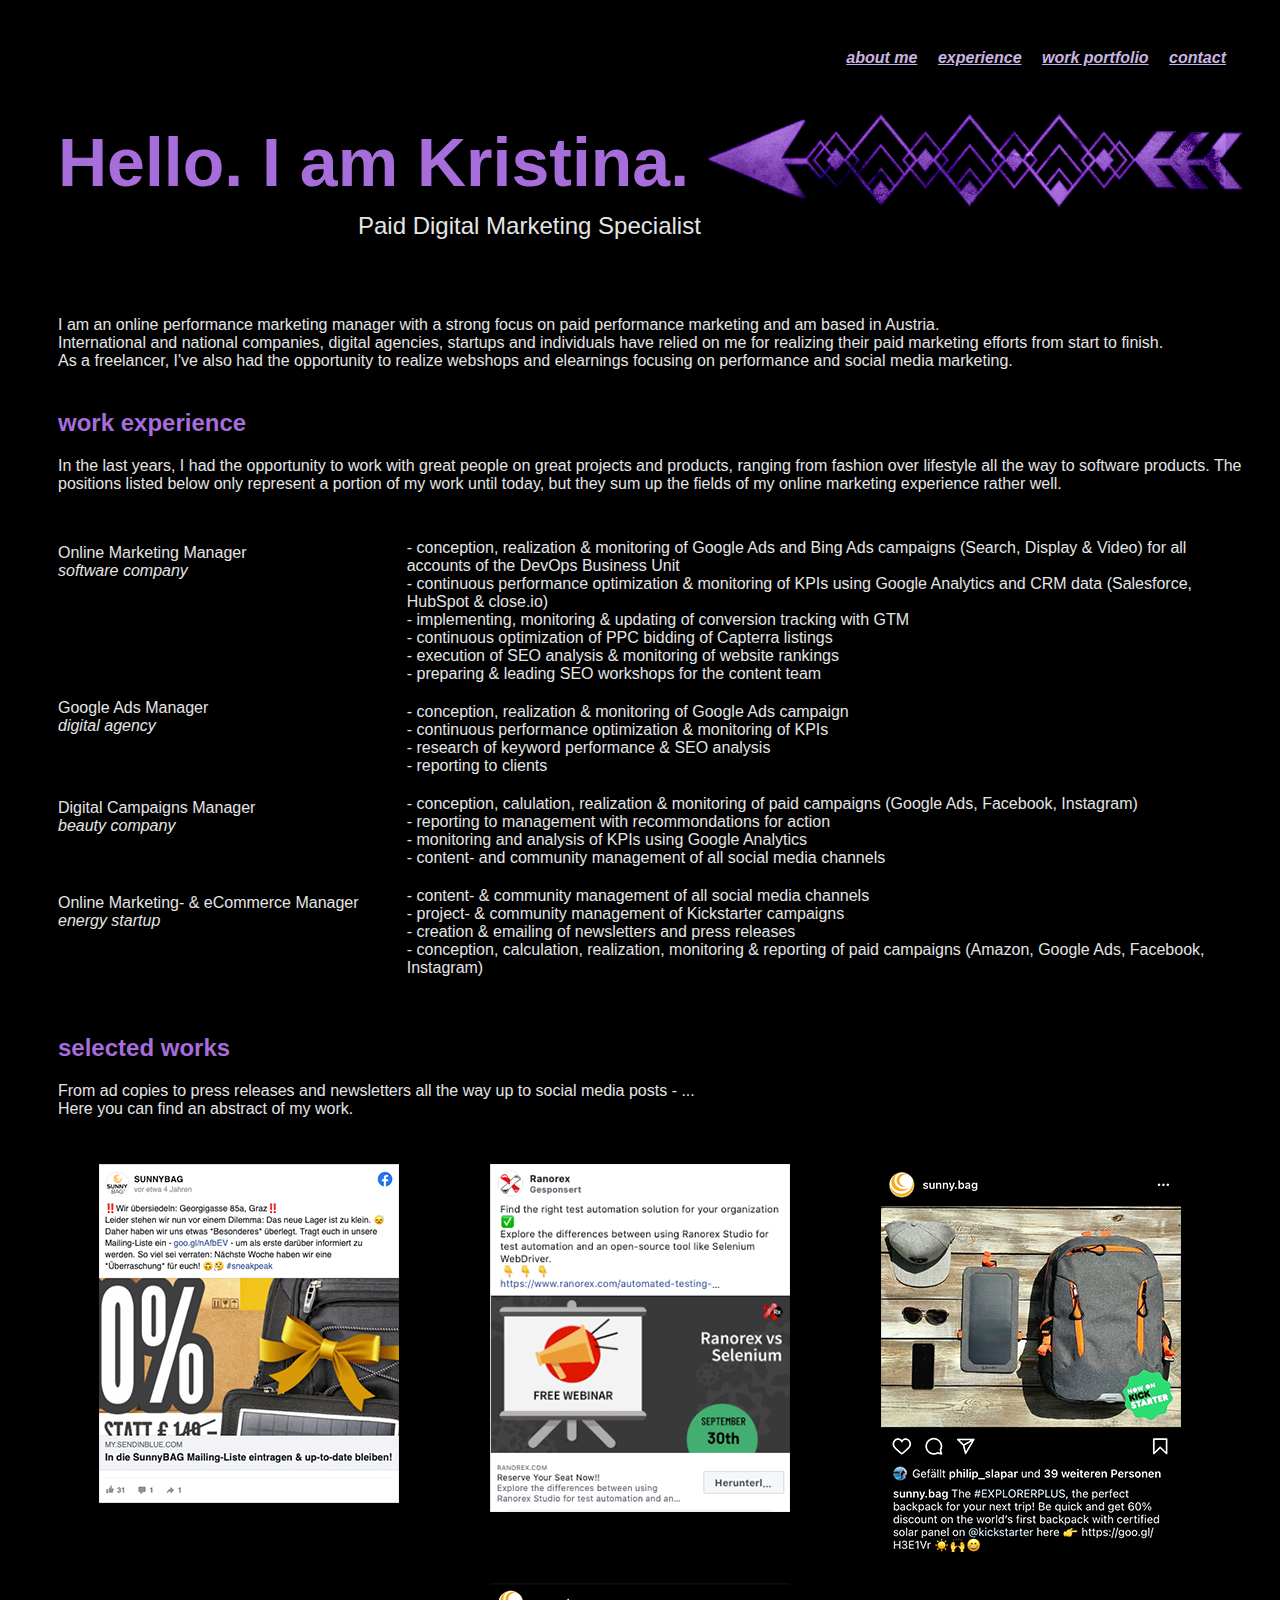
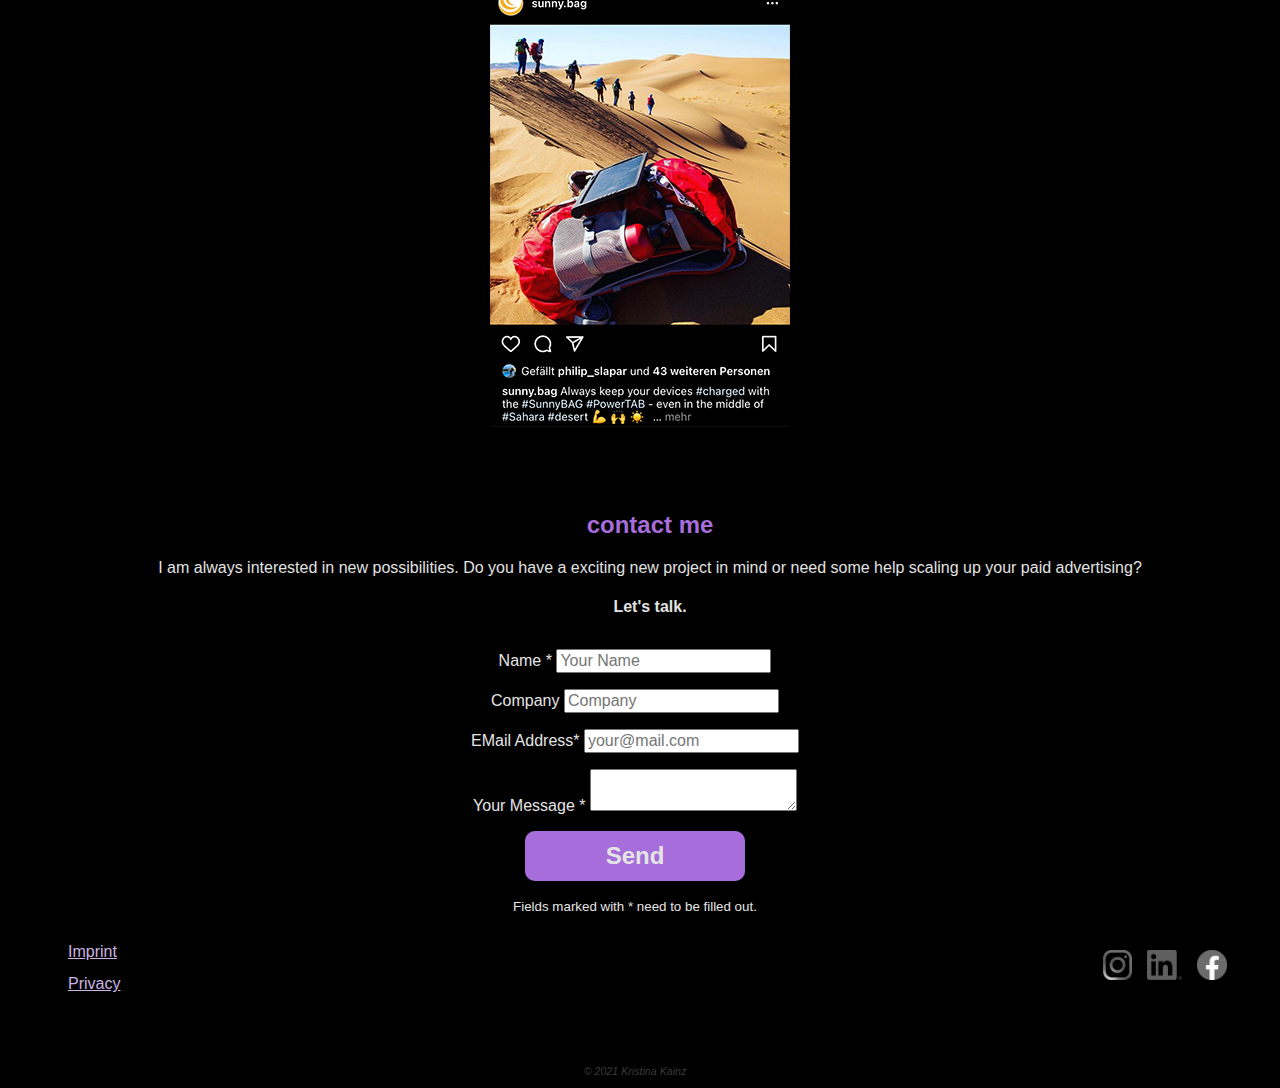
==== index.html @ d104c3f1 "finished button" ====
<!doctype html>
<html lang="en-EN">
	<head>
		<!-- Google Tag Manager -->
		<script>(function(w,d,s,l,i){w[l]=w[l]||[];w[l].push({'gtm.start':
		new Date().getTime(),event:'gtm.js'});var f=d.getElementsByTagName(s)[0],
		j=d.createElement(s),dl=l!='dataLayer'?'&l='+l:'';j.async=true;j.src=
		'https://www.googletagmanager.com/gtm.js?id='+i+dl;f.parentNode.insertBefore(j,f);
		})(window,document,'script','dataLayer','GTM-TPJRBNL');</script>
		<!-- End Google Tag Manager -->
		
		<title>Kristina Kainz | Paid Digital Marketing Specialist</title>
		<link href="#" rel="icon" type="image/x-icon" />
		<link href="main.css" rel="stylesheet" type="text/css"/>
		<meta name="description" content="I am an online performance marketing manager with a strong focus on paid performance marketing and am based in Austria. International and national companies, digital agencies, startups and individuals have relied on me for realizing their paid marketing efforts from start to finish. As a freelancer, I've also had the opportunity to realize webshops and elearnings focussing on performance and social media marketing.">
		<meta name="google" content="nositelinkssearchbox" />	
		<meta name="robots" content="..., ..." />
		<meta name="http-equiv" content="X-Robots-Tag : noindex, follow" />
		
		<!-- Global site tag (gtag.js) - Google Analytics -->
		<script async src="https://www.googletagmanager.com/gtag/js?id=G-42JFJPJDGR"></script>
		<script>
		  window.dataLayer = window.dataLayer || [];
		  function gtag(){dataLayer.push(arguments);}
		  gtag('js', new Date());

		  gtag('config', 'G-42JFJPJDGR');
		</script>
		<!-- End gtag.js -->
		<!-- Cookie banner - vorlage von websitepolicies.com/create/cookie-consent-banner -->
		<link rel="stylesheet" type="text/css" href="https://cdn.wpcc.io/lib/1.0.2/cookieconsent.min.css"/><script src="https://cdn.wpcc.io/lib/1.0.2/cookieconsent.min.js" defer></script><script>window.addEventListener("load", function(){window.wpcc.init({"border":"thin","corners":"small","colors":{"popup":{"background":"#a66ddb","text":"#ffffff","border":"#a66ddb"},"button":{"background":"#000000","text":"#ffffff"}},"position":"bottom","transparency":"5","content":{"href":"https://kkainz.github.io/Datenschutz.html","link":"Learn more."}})});</script>
		<!-- end cookie banner -->
	</head>
	<body>
		<!-- Google Tag Manager (noscript) -->
		<noscript><iframe src="https://www.googletagmanager.com/ns.html?id=GTM-TPJRBNL"
		height="0" width="0" style="display:none;visibility:hidden"></iframe></noscript>
		<!-- End Google Tag Manager (noscript) -->
		<header>
			<div class="nav-main">
			  <nav>
					<ul>
						<li><a href="https://kkainz.github.io/#">about me</a></li>  
						<li><a href="#about-me">experience</a></li> 
						<li><a href="#work-experience">work portfolio</a></li> 
						<li><a href="#contact-me">contact</a></li>
					</ul>
				</nav>
			</div>
		</header>
        <main>
			<div class="welcome">
					<h1>Hello. I am Kristina. </h1>	
					<p id="subheading">Paid Digital Marketing Specialist</p>
			</div>
			<div class="intro">
				<div id="about-me">
				I am an online performance marketing manager with a strong focus on paid performance marketing and am based in Austria.<br>
				International and national companies, digital agencies, startups and individuals have relied on me for realizing their paid marketing efforts from start to finish.<br>
				As a freelancer, I've also had the opportunity to realize webshops and elearnings focusing on performance and social media marketing.<br>
				</div>
			</div>
			<div class="workexp">
				<div id ="work-experience">
					<h2>work experience</h2>
					In the last years, I had the opportunity to work with great people on great projects and products, ranging from fashion over lifestyle all the way to software products. The positions listed below only represent a portion of my work until today, but they sum up the fields of my online marketing experience rather well.
				</div>
			</div>
			<div class="table-cv">
				<div class="table-li">
					<div id="RNR-li">
						Online Marketing Manager<br><i>software company</i>
					</div>
					<div id="SP-li">
						Google Ads Manager<br><i>digital agency</i>
					</div>
					<div id="HD-li">
						Digital Campaigns Manager<br><i>beauty company</i>
					</div>
					<div id="SB-li">
						Online Marketing- &amp; eCommerce Manager<br><i>energy startup</i>
					</div>
				</div>
				<div class="table-re">
					<div class="td-re">
						- conception, realization &amp; monitoring of Google Ads and Bing Ads campaigns (Search, Display &amp; Video) for all accounts of the DevOps Business Unit<br>
						- continuous performance optimization &amp; monitoring of KPIs using Google Analytics and CRM data (Salesforce, HubSpot &amp; close.io)<br>
						- implementing, monitoring &amp; updating of conversion tracking with GTM<br>
						- continuous optimization of PPC bidding of Capterra listings<br>
						- execution of SEO analysis &amp; monitoring of website rankings<br>
						- preparing &amp; leading SEO workshops for the content team
					</div>
					<div class="td-re">
						- conception, realization &amp; monitoring of Google Ads campaign<br>
						- continuous performance optimization &amp; monitoring of KPIs<br>
						- research of keyword performance &amp; SEO analysis<br>
						- reporting to clients
					</div>
					<div class="td-re">
						- conception, calulation, realization &amp; monitoring of paid campaigns (Google Ads, Facebook, Instagram)<br>
						- reporting to management with recommondations for action<br>
						- monitoring and analysis of KPIs using Google Analytics<br>
						- content- and community management of all social media channels
					</div>
					<div class="td-re">
						- content- &amp; community management of all social media channels<br>
						- project- &amp; community management of Kickstarter campaigns<br>
						- creation &amp; emailing of newsletters and press releases<br>
						- conception, calculation, realization, monitoring &amp; reporting of paid campaigns (Amazon, Google Ads, Facebook, Instagram)
					</div>
				</div>
			</div>
			<!-- ich will vielleicht etwas in der Art verwenden, bin mir aber noch nicht sicher
				<label for="disk_c">Disk usage C:</label>
				<meter id="disk_c" value="5" min="0" max="10">5 out of 10</meter><br>
			-->
			<div class="selectwork">
				<h2>selected works</h2>
				<p>From ad copies to press releases and newsletters all the way up to social media posts - ...<br>
					Here you can find an abstract of my work.
				</p>
			</div>
			<div class="bilder">
				<div class="picture"><img src="SB_FB.png" alt="Facebook Posting for SunnyBAG"/></div>
				<div class="picture"><img src="RNR_FB.png" alt="Facebook Posting for Ranorex"/></div>
				<div class="picture"><img src="SB_IG.png" alt="Instagram post for SunnyBAG"/></div>
				<div class="picture"><img src="SB_IG2.png" alt="Instagram post for SunnyBAG"/></div>
			</div>
			<div class="kontaktteil">
				<div id="contact-me">
					<h2>contact me</h2>
					<p>I am always interested in new possibilities. Do you have a exciting new project in mind or need some help scaling up your paid advertising?</p>
				</div>
				<h4>Let's talk.</h4>
			</div>
			<div class="contactform">
				<form class="form" action="https://formspree.io/f/mdopjwjq" method="POST">
  					<div class="form-group">
    				<label>Name *</label> <input type="text" class="form-control" name="name" placeholder="Your Name" required="required">
  					</div>
				  <div class="form-group">
					<label>Company</label> <input type="text" class="form-control" name="company" placeholder="Company">
				  </div>
				  <div class="form-group">
					<label>EMail Address*</label> <input type="email" class="form-control" name="email_name" placeholder="your@mail.com" required="required">
				  </div>
				  <div class="form-group">
					<label>Your Message *</label> 
					<textarea class="form-control" name="mitteilung" placeholder="Mitteilung" required="required">
				</textarea>
				  </div>
 				<div class="form-group">
					<button type="submit" class="button1" name="send_form" value="Send">Send</button>
  				</div>
				<div id="info-form">
					<small>Fields marked with * need to be filled out.</small>
				</div>
				</form>
			</div>
<!--
			<div class="contactform">
				<form action="https://formspree.io/f/mdopjwjq" method="POST">
					<label>Your email:<input type="text" name="_replyto"></label>
					<label>Your message:<textarea name="message"></textarea></label>
					<button type="submit">Send</button>
					  <script src="https://formspree.io/js/formbutton-v1.min.js" defer></script>
  						<script>
						window.formbutton=window.formbutton||function(){(formbutton.q=formbutton.q||[]).push(arguments)};
						formbutton("create", {action: "https://formspree.io/f/mdopjwjq"})
					  	</script>
				</form>
			</div> -->
		</main>
		<footer>
			<div class="nav-footer">
				<nav>
					<ul>
						<li><a href="imprint.html">Imprint</a></li>
						<li><a href="Datenschutz.html">Privacy</a></li>
					</ul>
				</nav>
			</div>
			<div class="socialmedia-handles">
				<a href="https://www.facebook.com/kristina.kainz1" target="_blank"><img class="sm-icons" src="f_logo_RGB-Blue_1024.png" alt="Facebook"/></a>
				<a href="https://www.linkedin.com/in/kristina-k-226891139/" target="_blank"><img class="sm-icons" src="LI-In-Bug.png" alt="LinkedIn"/></a>
				<a href="https://www.instagram.com/__krissi_k__/" target="_blank"><img class="sm-icons" src="ig-icon.png" alt="Instagram"/></a>
			</div>
			<div class="copyright">
				&#169; 2021 Kristina Kainz
			</div>
		</footer>
	</body>
</html>
---- main.css ----
@charset "UTF-8";
/* CSS Document */

html {
    background: #000;
    font-family: raleway, montserrat, Helvetica, Arial, "sans-serif";
    padding-right: 30px;
    padding-left: 20px;
    padding-top: 10px;
    padding-bottom: 5px;
    min-width: 320px;
    min-height: 568px;
	color: #e5e5e5;
	font-size: 1rem;
}

body{
	display: flex;
	flex-flow: column wrap;
}

header{
    height: 80px;
    background: #000000;
	justify-content: flex-end;
}

a{
	color: #CBB4E1;
}

a:hover{
	color: #a66ddb;
	font-weight: bolder;
}

h2{
	color: #a66ddb;
}

h3{
	color: #e5e5e5;	
}

h1{
    color: #a66ddb;
    font-size: 68px;
    font-weight: bold;
    margin-left: 30px;
	margin-top: 10px;
	padding-top: 15px;
}

ul{
	list-style-type: none;
}

.nav-main{
    background: #000;
    height: 60px;
    padding-top: 15px;
    font-stretch: semi-expanded;
    font-style: oblique;
    text-align: right;
	font-weight: 600;
}

.nav-main li{
	display: inline;
}

.nav-main a{
    margin-right: 1rem;
}

.welcome{
    background-color: #000;
    width: auto;
	min-height: 120px;
    background-image: url(decorative-arrow-purple.png);
    background-repeat: no-repeat;
    background-position: right top;
    background-size: 44% auto;
	flex-basis: 100%;
}

#subheading{
	min-height: 80px;
	text-indent: 300px;
	font-size: 18pt;
	font-style: normal;
	padding-left: 30px;
	margin-top: -35px;
}

.intro{
	min-height: auto;
	width: inherit;
	padding-left: 30px;
	color: #E5E5E5;
	background: #000;
	padding-bottom: 20px;
	flex-basis: 100%;
}

.workexp{
    min-height: 100px;
    width: auto;
    padding-left: 30px;
    background: #000;
    color: #e5e5e5;
	flex-basis: 100%;
}

.table-cv{
	height: 420px;
	width: inherit;
	padding-top: 10px;
	padding-left: 20px;
	padding-right: 20px;
	padding-bottom: 55px;
	background: #000;
	color: #e5e5e5;
	display: flex;
	flex-flow: column wrap;
}

.table-li{
	color: #E5E5E5;
	width: 400px;
	float: left;
	width: 28%;
	padding: 10px;
	flex-basis: 30%;
	order: 1;
}

.table-re{
	color: #e5e5e5;
	width: 400px;
	float: left;
	width: 69%;
	padding: 10px;
	flex-basis: 65%;
	order: 2;
}

#RNR-li{
	height: 130px;
	padding-top: 15px;
	padding-bottom: 10px;
}

#SP-li{
	height: 80px;
	padding-top: 15px;
	padding-bottom: 10px;
	
}

#HD-li{
	height: 75px;
	padding-top: 10px;
	padding-bottom: 10px;
}

#SB-li{
	height: 75px;
	padding-top: 10px;
	padding-bottom: 10px;
}

.td-re{
	padding-bottom: 10px;
	padding-top: 10px;
}

.selectwork{
	min-height: auto;
	width: inherit;
	padding-top: 20px;
	padding-left: 30px;
	padding-bottom: 10px;
	background: #000;
	color: #e5e5e5;
	flex-basis: 100%;
}

.bilder{
	width: auto;
	padding-top: 10px;
	padding-left: 30px;
	background: #000;
	padding-right: 10px;
	padding-bottom: 40px;
	display: flex;
	flex-flow: wrap;
	justify-content: space-around;
}

.picture{
	float: left;
	padding-right: 10px;
	padding-bottom: 10px;
	padding-top: 10px;
}

.kontaktteil{
	min-height: 150px;
	width: inherit;
	padding-top: 10px;
	padding-left: 30px;
	text-align: center;
	background: #000;
	color: #e2e2e2;
	flex-basis: 100%;
}

.contactform{
	display: flex;
	flex-flow: row;
	justify-content: center;
	text-align: center;
}

.form-group{
	padding: 0.5rem;
}

#info-form{
	font-size: 1rem;
	margin-top: 0.5rem;
}

.form input[type="text"],
.form input[type="email"],
.form textarea{
    font-family: inherit;
    font-size: 1rem;
}

.button1{
    width: 220px;
    height: 50px;
    border: none;
    outline: none;
    color: #e5e5e5;
    background: #a66ddb;
    cursor: pointer;
    position: relative;
    z-index: 0;
    border-radius: 10px;
	font-size: 1.5rem;
	font-family: inherit;
	font-weight: 600;
}

.button1:before {
    content: '';
    background: radial-gradient(#e868da, #d66df2, #a66ddb, #8e6df2, #686ce8);
    position: absolute;
    top: -2px;
    left:-2px;
    background-size: 400%;
    z-index: -1;
    filter: blur(5px);
    width: calc(100% + 4px);
    height: calc(100% + 4px);
    animation: glowing 20s linear infinite;
    opacity: 0;
    transition: opacity .3s ease-in-out;
    border-radius: 10px;
}

.button1:active {
    color: #e5e5e5;
}

.button1:active:after {
    background: #a66ddb;
	color: #e5e5e5;
}

.button1:hover:before {
    opacity: 1;
}

.button1:after {
    z-index: -1;
    content: '';
    position: absolute;
    width: 100%;
    height: 100%;
    background: #a66ddb;
	opacity: 0.5;
    left: 0;
    top: 0;
    border-radius: 10px;
}

@keyframes glowing {
    0% { background-position: 0 0; }
    50% { background-position: 400% 0; }
    100% { background-position: 0 0; }
}

footer{
	background-color: #000;
	height: auto;
	font-size: 12pt;
	display: flex;
	flex-flow: wrap;
}

.nav-footer{
	min-height: 100px;
	margin-top: 5px;
	line-height: 2rem;
	align-self: flex-start;
	flex-basis: 50%;
	order: 1;
}

.socialmedia-handles{
	min-height: 150px;
	width: auto;
	text-align: right;
	align-self: flex-end;
	order: 2;
	flex-basis: 50%;
}

.sm-icons{
    height: 30px;
    width: auto;
    padding-right: 15px;
    padding-top: 35px;
    filter: grayscale(100%);
    float: right;
}

.sm-icons:hover{
    filter: grayscale(0%);
}

.copyright{
	max-height: 10px;
    font-size: 8pt;
	font-style: italic;
    color: #3B3B3B;
    text-align: center;
	order: 3;
	flex-basis: 100%;
}

.imprint{
	background: #000;
	min-height: 200px;
	width: inherit;
	padding-left: 30px;
	padding-bottom: 40px;
	color: #E2E2E2;
}

div.impressum-titel > H3{
	font-size: 18pt;
}

.content-table{
	margin-top: 75px;
}

div.content-table > ul{
	list-style-type: square;
}

div.content-table li{
	margin-bottom: 0.5rem;
}

.privacy-content{
    display: flex;
    flex-flow: wrap;
    justify-content: space-evenly;
    padding-top: 15px;
    padding-right: 20px;
    padding-bottom: 15px;
    padding-left: 15px;
}

div#data-retention > ul{
	list-style-type: square;
}

div#cookies > ul{
	list-style-type: circle;
}

div#gdpr-rights > ul{
	list-style-type: square;
}

div#ga-policy > ul{
	list-style-type: circle;
}

#sourceeee{
    font-size: 10pt;
    color: gray;
    text-align: right;
}
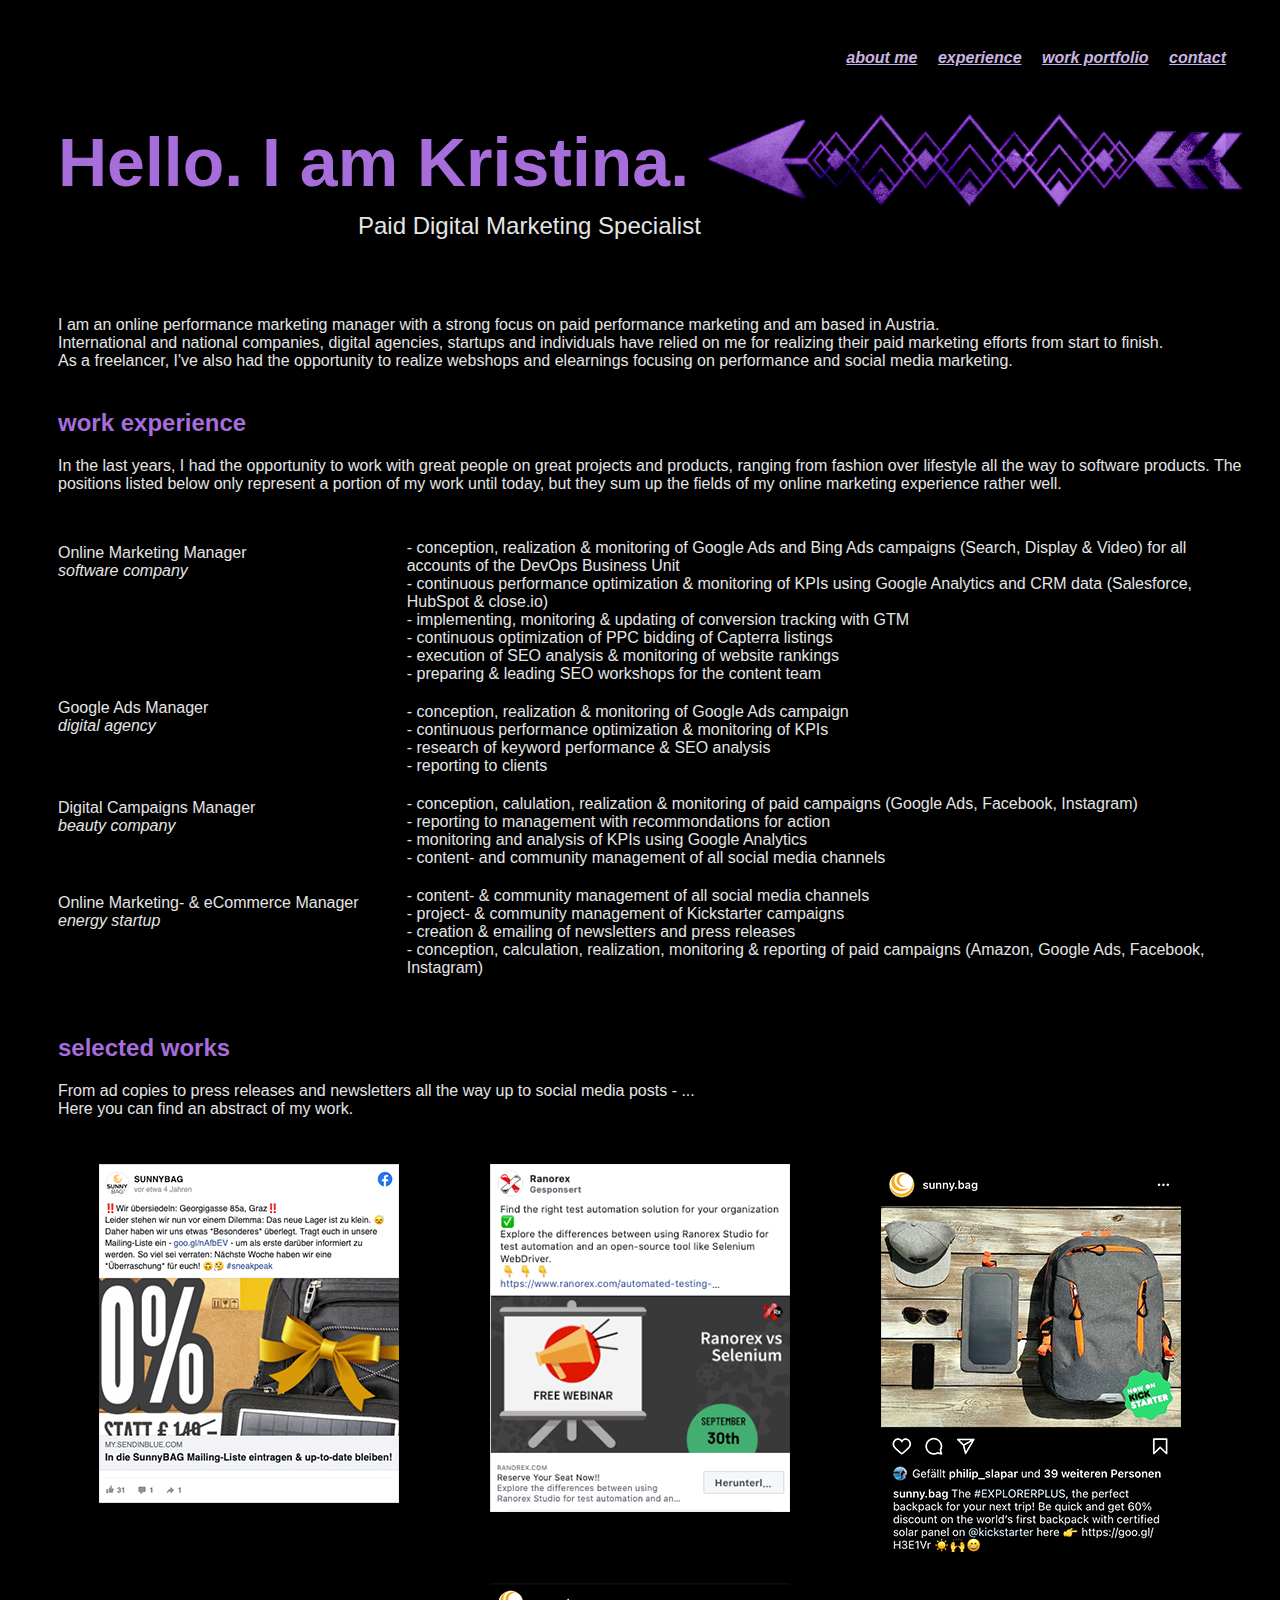
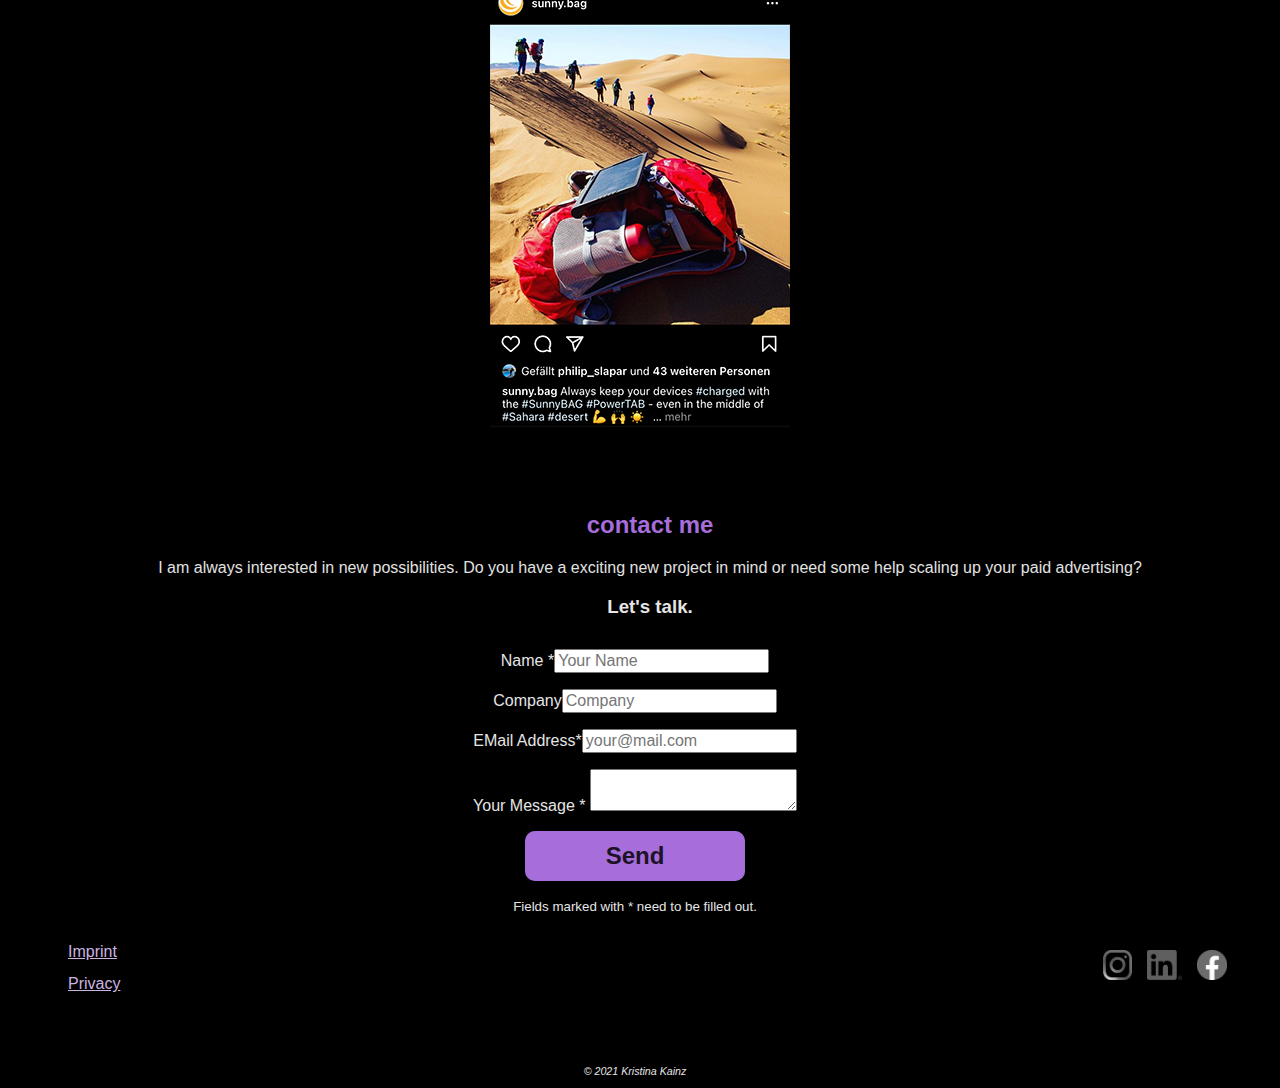
==== commit 60fff53b: "fixed lighthouse accessibility issues" ====
--- a/index.html
+++ b/index.html
@@ -28,7 +28,7 @@
 		</script>
 		<!-- End gtag.js -->
 		<!-- Cookie banner - vorlage von websitepolicies.com/create/cookie-consent-banner -->
-		<link rel="stylesheet" type="text/css" href="https://cdn.wpcc.io/lib/1.0.2/cookieconsent.min.css"/><script src="https://cdn.wpcc.io/lib/1.0.2/cookieconsent.min.js" defer></script><script>window.addEventListener("load", function(){window.wpcc.init({"border":"thin","corners":"small","colors":{"popup":{"background":"#a66ddb","text":"#ffffff","border":"#a66ddb"},"button":{"background":"#000000","text":"#ffffff"}},"position":"bottom","transparency":"5","content":{"href":"https://kkainz.github.io/Datenschutz.html","link":"Learn more."}})});</script>
+		<link rel="stylesheet" type="text/css" href="https://cdn.wpcc.io/lib/1.0.2/cookieconsent.min.css"/><script src="https://cdn.wpcc.io/lib/1.0.2/cookieconsent.min.js" defer></script><script>window.addEventListener("load", function(){window.wpcc.init({"border":"thin","corners":"small","colors":{"popup":{"background":"#462e5c","text":"#ffffff","border":"#a66ddb"},"button":{"background":"#000000","text":"#ffffff"}},"position":"bottom","transparency":"3","content":{"href":"https://kkainz.github.io/Datenschutz.html","link":"Learn more."}})});</script>
 		<!-- end cookie banner -->
 	</head>
 	<body>
@@ -131,23 +131,23 @@
 					<h2>contact me</h2>
 					<p>I am always interested in new possibilities. Do you have a exciting new project in mind or need some help scaling up your paid advertising?</p>
 				</div>
-				<h4>Let's talk.</h4>
+				<h3>Let's talk.</h3>
 			</div>
 			<div class="contactform">
 				<form class="form" action="https://formspree.io/f/mdopjwjq" method="POST">
   					<div class="form-group">
-    				<label>Name *</label> <input type="text" class="form-control" name="name" placeholder="Your Name" required="required">
+    				<label>Name *<input type="text" class="form-control" name="name" placeholder="Your Name" required="required"></label>
   					</div>
 				  <div class="form-group">
-					<label>Company</label> <input type="text" class="form-control" name="company" placeholder="Company">
+					<label>Company<input type="text" class="form-control" name="company" placeholder="Company"></label>
 				  </div>
 				  <div class="form-group">
-					<label>EMail Address*</label> <input type="email" class="form-control" name="email_name" placeholder="your@mail.com" required="required">
+					<label>EMail Address*<input type="email" class="form-control" name="email_name" placeholder="your@mail.com" required="required"></label>
 				  </div>
 				  <div class="form-group">
-					<label>Your Message *</label> 
+					<label>Your Message *
 					<textarea class="form-control" name="mitteilung" placeholder="Mitteilung" required="required">
-				</textarea>
+					</textarea></label>
 				  </div>
  				<div class="form-group">
 					<button type="submit" class="button1" name="send_form" value="Send">Send</button>
--- a/main.css
+++ b/main.css
@@ -244,7 +244,7 @@
     height: 50px;
     border: none;
     outline: none;
-    color: #e5e5e5;
+    color: #1D1326;
     background: #a66ddb;
     cursor: pointer;
     position: relative;
@@ -273,12 +273,12 @@
 }
 
 .button1:active {
-    color: #e5e5e5;
+    color: #1D1326;
 }
 
 .button1:active:after {
     background: #a66ddb;
-	color: #e5e5e5;
+	color: #1D1326;
 }
 
 .button1:hover:before {
@@ -347,7 +347,7 @@
 	max-height: 10px;
     font-size: 8pt;
 	font-style: italic;
-    color: #3B3B3B;
+    color: #e5e5e5;
     text-align: center;
 	order: 3;
 	flex-basis: 100%;
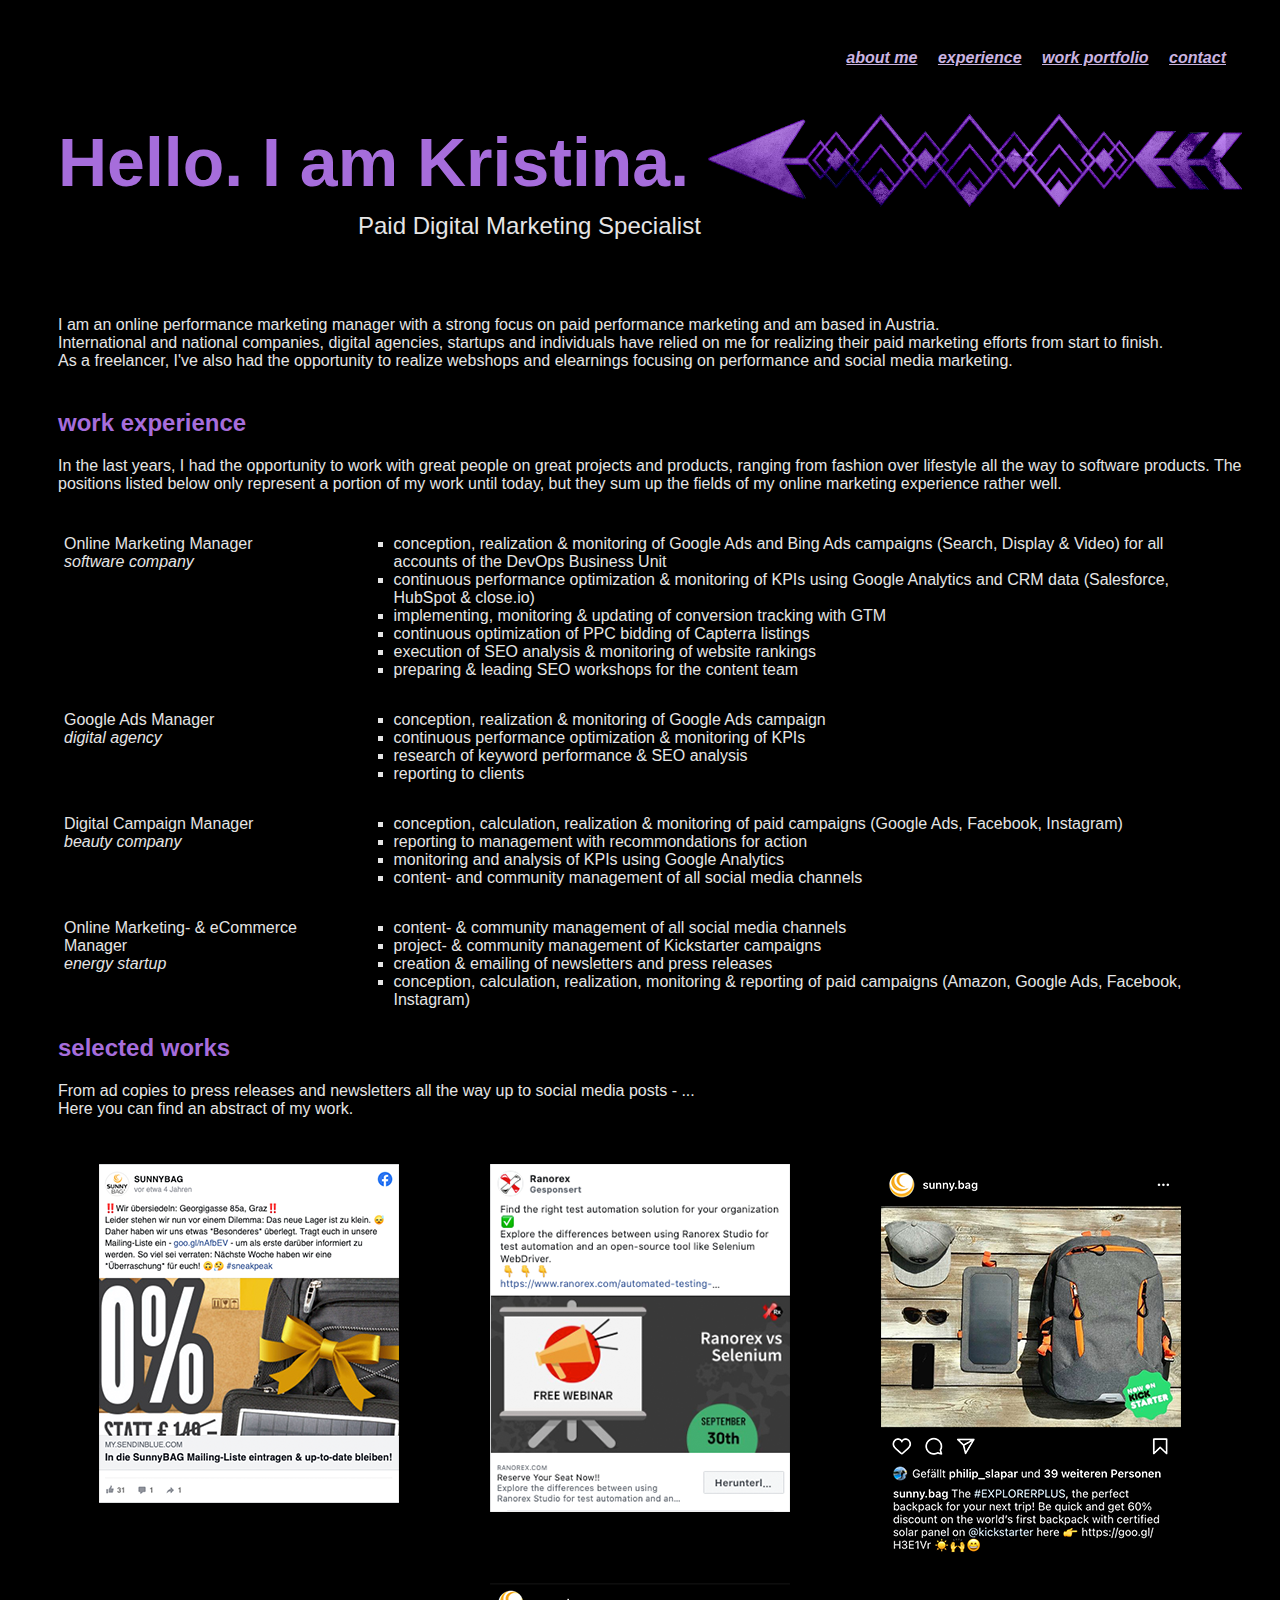
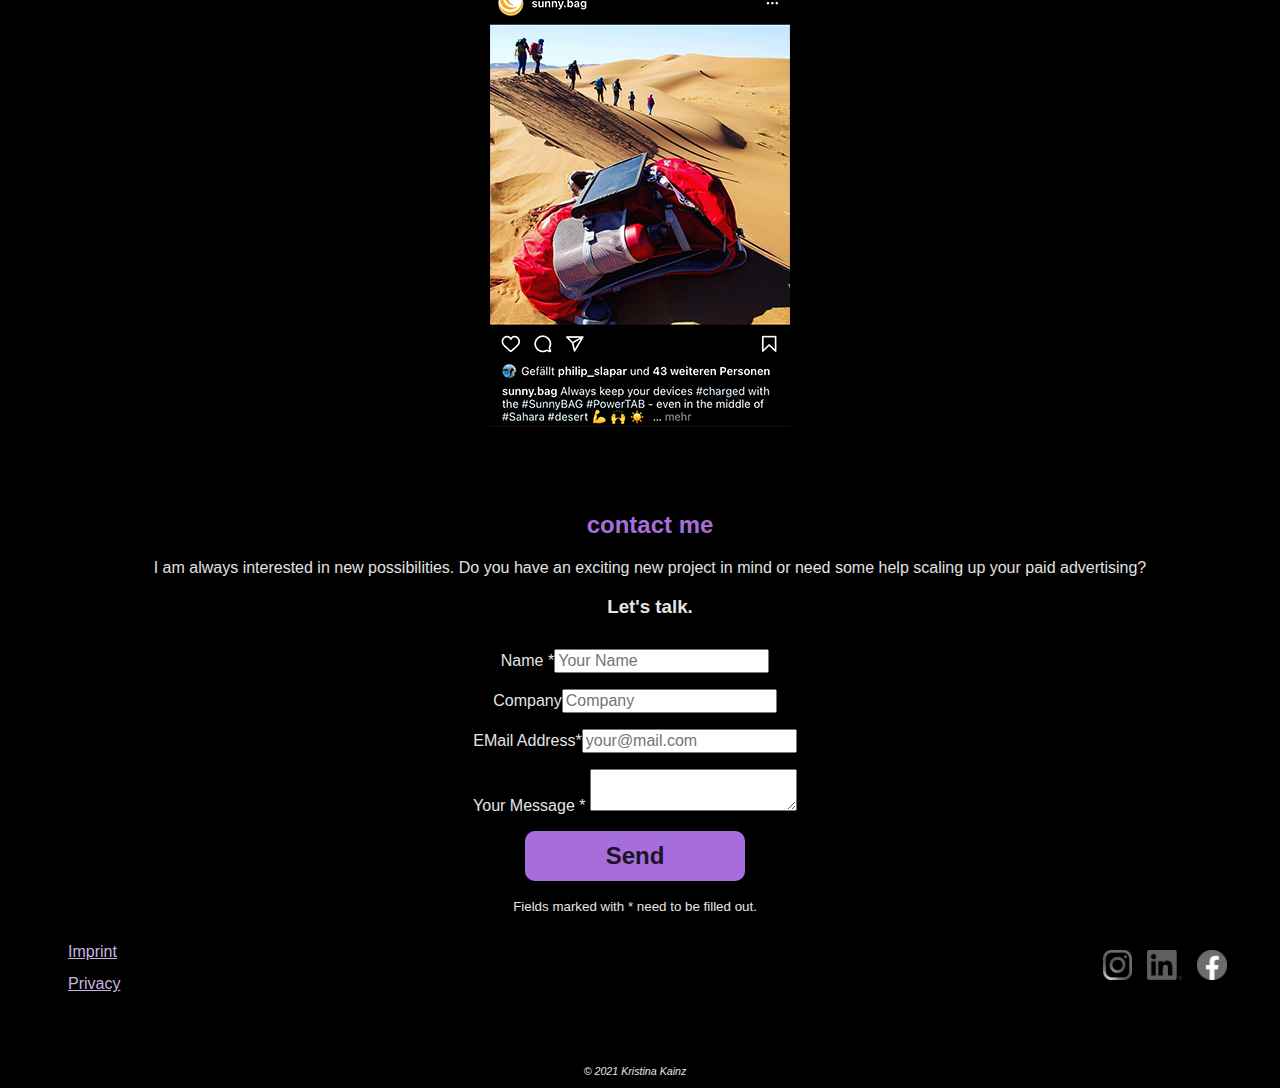
==== commit f6feac17: "fixed table" ====
--- a/index.html
+++ b/index.html
@@ -66,7 +66,64 @@
 					In the last years, I had the opportunity to work with great people on great projects and products, ranging from fashion over lifestyle all the way to software products. The positions listed below only represent a portion of my work until today, but they sum up the fields of my online marketing experience rather well.
 				</div>
 			</div>
-			<div class="table-cv">
+			<div role="table" aria-label="work-extract" class="table-cv">
+    			<div class="table-row" role="row">
+        			<div class="table-role" role="cell">
+            			Online Marketing Manager<br><i>software company</i>
+        			</div>
+        		<div class="table-work" role="cell">
+            		<ul>
+						<li>conception, realization &amp; monitoring of Google Ads and Bing Ads campaigns (Search, Display &amp; Video) for all accounts of the DevOps Business Unit</li>
+						<li>continuous performance optimization &amp; monitoring of KPIs using Google Analytics and CRM data (Salesforce, HubSpot &amp; close.io)</li>
+						<li>implementing, monitoring &amp; updating of conversion tracking with GTM</li>
+						<li>continuous optimization of PPC bidding of Capterra listings</li>
+						<li>execution of SEO analysis &amp; monitoring of website rankings</li>
+						<li>preparing &amp; leading SEO workshops for the content team</li>
+					</ul>
+        		</div>
+    			</div>
+				<div class="table-row" role="row">
+					<div role="cell" class="table-role">
+						Google Ads Manager<br><i>digital agency</i>
+					</div>
+					<div role="cell" class="table-work">
+						<ul>
+							<li>conception, realization &amp; monitoring of Google Ads campaign</li>
+							<li>continuous performance optimization &amp; monitoring of KPIs</li>
+							<li>research of keyword performance &amp; SEO analysis</li>
+							<li>reporting to clients</li>
+						</ul>
+					</div>
+				</div>
+				<div role ="row" class="table-row">
+					<div role="cell" class="table-role">
+						Digital Campaign Manager<br><i>beauty company</i>
+					</div>
+					<div role="cell" class="table-work">
+						<ul>
+							<li>conception, calculation, realization &amp; monitoring of paid campaigns (Google Ads, Facebook, Instagram)</li>
+							<li>reporting to management with recommondations for action</li>
+							<li>monitoring and analysis of KPIs using Google Analytics</li>
+							<li>content- and community management of all social media channels</li>
+						</ul>
+					</div>
+				</div>
+				<div role="row" class="table-row">
+					<div role="cell" class="table-role">
+						Online Marketing- &amp; eCommerce Manager<br><i>energy startup</i>
+					</div>
+					<div role="cell" class="table-work">
+						<ul>
+							<li>content- &amp; community management of all social media channels</li>
+							<li>project- &amp; community management of Kickstarter campaigns</li>
+							<li>creation &amp; emailing of newsletters and press releases</li>
+							<li>conception, calculation, realization, monitoring &amp; reporting of paid campaigns (Amazon, Google Ads, Facebook, Instagram)</li>
+						</ul>
+					</div>
+				</div>
+			</div>
+			<!--
+			<div role="table" aria-label="work-extract" class="table-cv">
 				<div class="table-li">
 					<div id="RNR-li">
 						Online Marketing Manager<br><i>software company</i>
@@ -97,7 +154,7 @@
 						- reporting to clients
 					</div>
 					<div class="td-re">
-						- conception, calulation, realization &amp; monitoring of paid campaigns (Google Ads, Facebook, Instagram)<br>
+						- conception, calculation, realization &amp; monitoring of paid campaigns (Google Ads, Facebook, Instagram)<br>
 						- reporting to management with recommondations for action<br>
 						- monitoring and analysis of KPIs using Google Analytics<br>
 						- content- and community management of all social media channels
@@ -109,7 +166,7 @@
 						- conception, calculation, realization, monitoring &amp; reporting of paid campaigns (Amazon, Google Ads, Facebook, Instagram)
 					</div>
 				</div>
-			</div>
+			</div> -->
 			<!-- ich will vielleicht etwas in der Art verwenden, bin mir aber noch nicht sicher
 				<label for="disk_c">Disk usage C:</label>
 				<meter id="disk_c" value="5" min="0" max="10">5 out of 10</meter><br>
@@ -129,7 +186,7 @@
 			<div class="kontaktteil">
 				<div id="contact-me">
 					<h2>contact me</h2>
-					<p>I am always interested in new possibilities. Do you have a exciting new project in mind or need some help scaling up your paid advertising?</p>
+					<p>I am always interested in new possibilities. Do you have an exciting new project in mind or need some help scaling up your paid advertising?</p>
 				</div>
 				<h3>Let's talk.</h3>
 			</div>
--- a/main.css
+++ b/main.css
@@ -122,8 +122,29 @@
 	background: #000;
 	color: #e5e5e5;
 	display: flex;
-	flex-flow: column wrap;
-}
+	flex-flow: row wrap;
+}
+
+.table-row{
+	display: flex;
+	align-items: flex-start;
+	flex-basis: 100%;
+}
+
+.table-role{
+	flex-basis: 25%;
+	padding-top: 1rem;
+	padding-left: 1rem;
+}
+
+.table-work{
+	flex-basis: 75%;
+}
+
+div.table-work > ul{
+	list-style-type: square;
+}
+
 
 .table-li{
 	color: #E5E5E5;
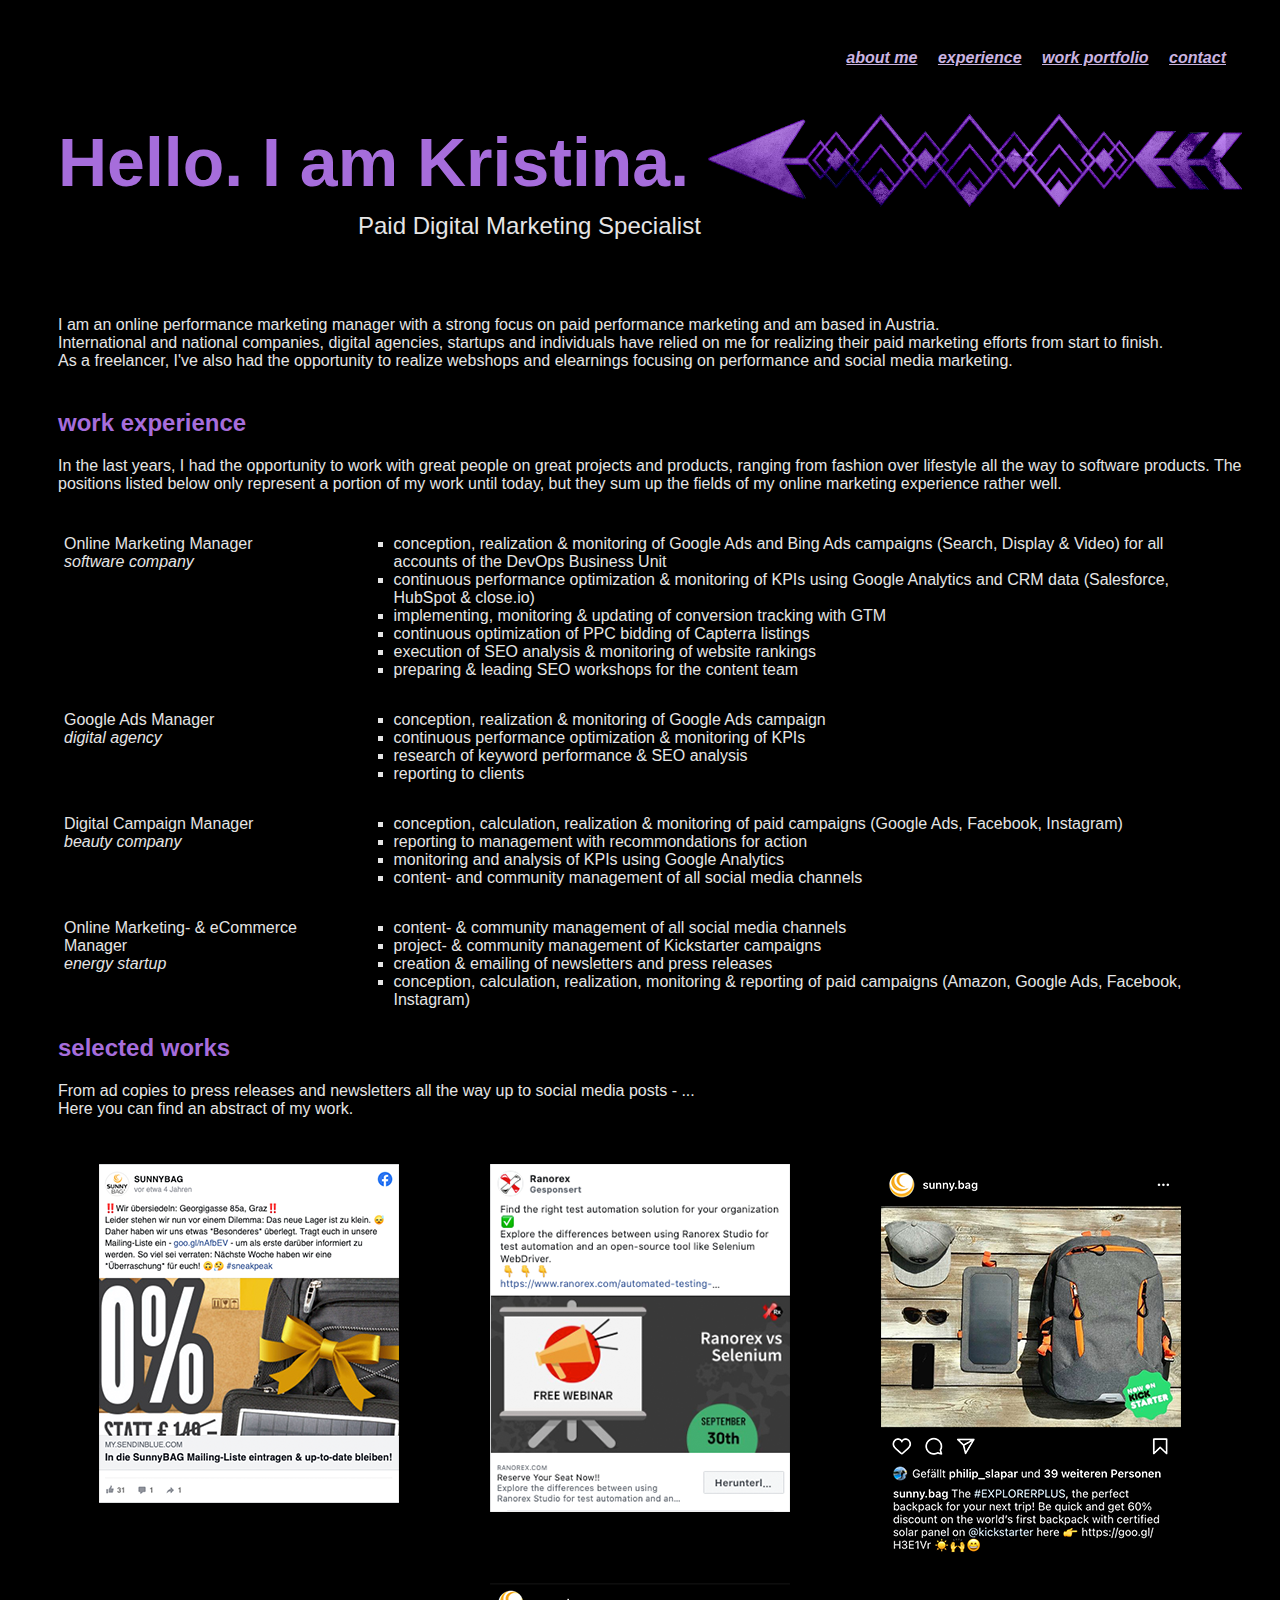
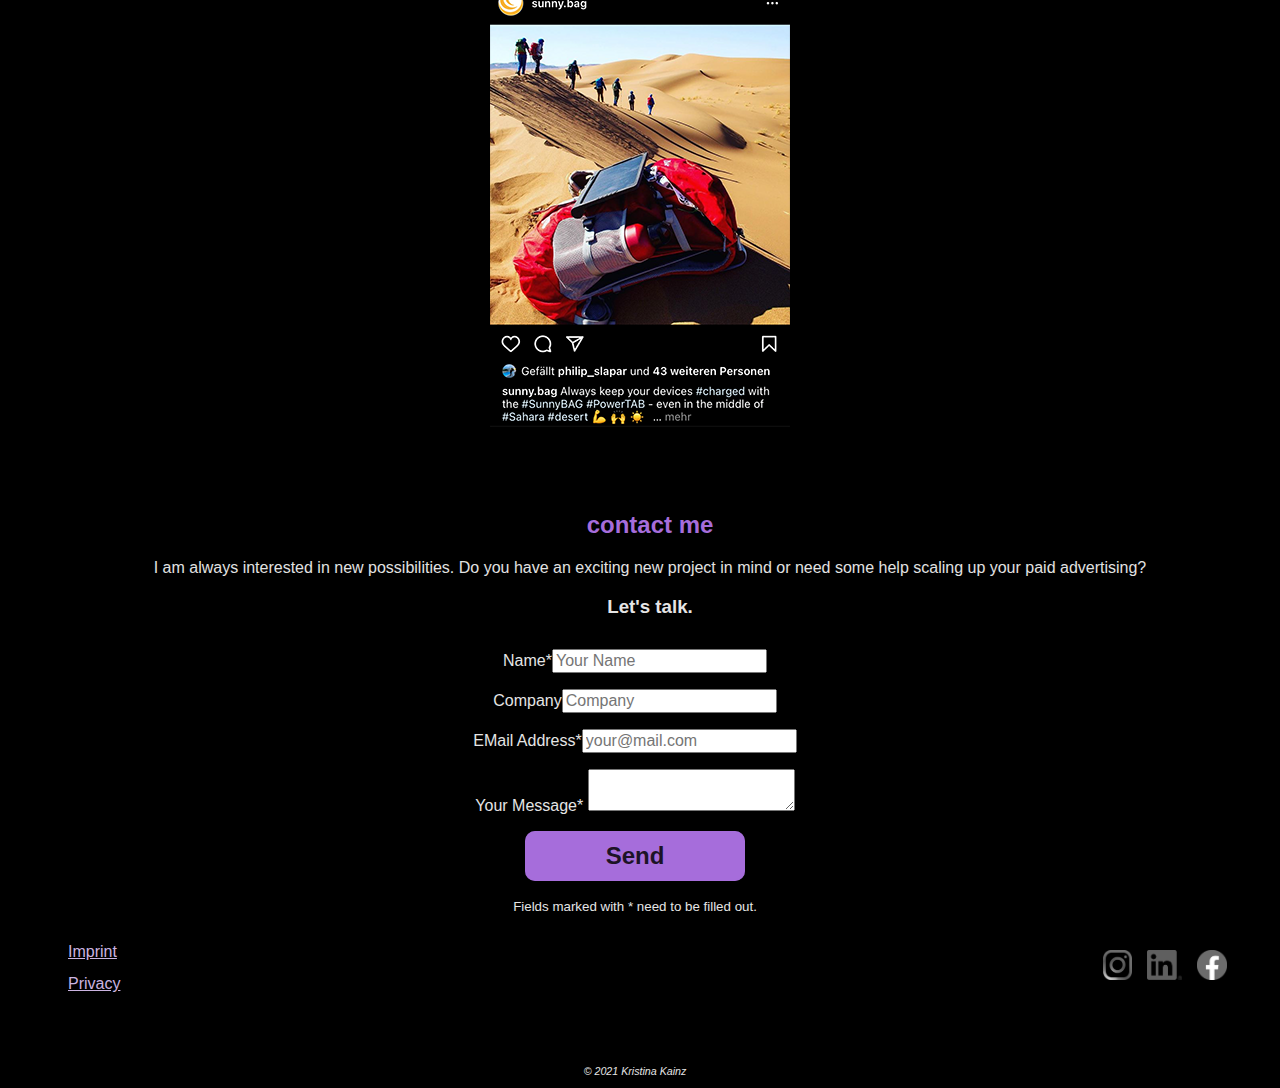
==== commit 345431c4: "fixed language" ====
--- a/index.html
+++ b/index.html
@@ -1,5 +1,5 @@
 <!doctype html>
-<html lang="en-EN">
+<html lang="en">
 	<head>
 		<!-- Google Tag Manager -->
 		<script>(function(w,d,s,l,i){w[l]=w[l]||[];w[l].push({'gtm.start':
@@ -122,51 +122,6 @@
 					</div>
 				</div>
 			</div>
-			<!--
-			<div role="table" aria-label="work-extract" class="table-cv">
-				<div class="table-li">
-					<div id="RNR-li">
-						Online Marketing Manager<br><i>software company</i>
-					</div>
-					<div id="SP-li">
-						Google Ads Manager<br><i>digital agency</i>
-					</div>
-					<div id="HD-li">
-						Digital Campaigns Manager<br><i>beauty company</i>
-					</div>
-					<div id="SB-li">
-						Online Marketing- &amp; eCommerce Manager<br><i>energy startup</i>
-					</div>
-				</div>
-				<div class="table-re">
-					<div class="td-re">
-						- conception, realization &amp; monitoring of Google Ads and Bing Ads campaigns (Search, Display &amp; Video) for all accounts of the DevOps Business Unit<br>
-						- continuous performance optimization &amp; monitoring of KPIs using Google Analytics and CRM data (Salesforce, HubSpot &amp; close.io)<br>
-						- implementing, monitoring &amp; updating of conversion tracking with GTM<br>
-						- continuous optimization of PPC bidding of Capterra listings<br>
-						- execution of SEO analysis &amp; monitoring of website rankings<br>
-						- preparing &amp; leading SEO workshops for the content team
-					</div>
-					<div class="td-re">
-						- conception, realization &amp; monitoring of Google Ads campaign<br>
-						- continuous performance optimization &amp; monitoring of KPIs<br>
-						- research of keyword performance &amp; SEO analysis<br>
-						- reporting to clients
-					</div>
-					<div class="td-re">
-						- conception, calculation, realization &amp; monitoring of paid campaigns (Google Ads, Facebook, Instagram)<br>
-						- reporting to management with recommondations for action<br>
-						- monitoring and analysis of KPIs using Google Analytics<br>
-						- content- and community management of all social media channels
-					</div>
-					<div class="td-re">
-						- content- &amp; community management of all social media channels<br>
-						- project- &amp; community management of Kickstarter campaigns<br>
-						- creation &amp; emailing of newsletters and press releases<br>
-						- conception, calculation, realization, monitoring &amp; reporting of paid campaigns (Amazon, Google Ads, Facebook, Instagram)
-					</div>
-				</div>
-			</div> -->
 			<!-- ich will vielleicht etwas in der Art verwenden, bin mir aber noch nicht sicher
 				<label for="disk_c">Disk usage C:</label>
 				<meter id="disk_c" value="5" min="0" max="10">5 out of 10</meter><br>
@@ -193,7 +148,7 @@
 			<div class="contactform">
 				<form class="form" action="https://formspree.io/f/mdopjwjq" method="POST">
   					<div class="form-group">
-    				<label>Name *<input type="text" class="form-control" name="name" placeholder="Your Name" required="required"></label>
+    				<label>Name*<input type="text" class="form-control" name="name" placeholder="Your Name" required="required"></label>
   					</div>
 				  <div class="form-group">
 					<label>Company<input type="text" class="form-control" name="company" placeholder="Company"></label>
@@ -202,7 +157,7 @@
 					<label>EMail Address*<input type="email" class="form-control" name="email_name" placeholder="your@mail.com" required="required"></label>
 				  </div>
 				  <div class="form-group">
-					<label>Your Message *
+					<label>Your Message*
 					<textarea class="form-control" name="mitteilung" placeholder="Mitteilung" required="required">
 					</textarea></label>
 				  </div>
@@ -214,19 +169,6 @@
 				</div>
 				</form>
 			</div>
-<!--
-			<div class="contactform">
-				<form action="https://formspree.io/f/mdopjwjq" method="POST">
-					<label>Your email:<input type="text" name="_replyto"></label>
-					<label>Your message:<textarea name="message"></textarea></label>
-					<button type="submit">Send</button>
-					  <script src="https://formspree.io/js/formbutton-v1.min.js" defer></script>
-  						<script>
-						window.formbutton=window.formbutton||function(){(formbutton.q=formbutton.q||[]).push(arguments)};
-						formbutton("create", {action: "https://formspree.io/f/mdopjwjq"})
-					  	</script>
-				</form>
-			</div> -->
 		</main>
 		<footer>
 			<div class="nav-footer">
--- a/main.css
+++ b/main.css
@@ -143,57 +143,6 @@
 
 div.table-work > ul{
 	list-style-type: square;
-}
-
-
-.table-li{
-	color: #E5E5E5;
-	width: 400px;
-	float: left;
-	width: 28%;
-	padding: 10px;
-	flex-basis: 30%;
-	order: 1;
-}
-
-.table-re{
-	color: #e5e5e5;
-	width: 400px;
-	float: left;
-	width: 69%;
-	padding: 10px;
-	flex-basis: 65%;
-	order: 2;
-}
-
-#RNR-li{
-	height: 130px;
-	padding-top: 15px;
-	padding-bottom: 10px;
-}
-
-#SP-li{
-	height: 80px;
-	padding-top: 15px;
-	padding-bottom: 10px;
-	
-}
-
-#HD-li{
-	height: 75px;
-	padding-top: 10px;
-	padding-bottom: 10px;
-}
-
-#SB-li{
-	height: 75px;
-	padding-top: 10px;
-	padding-bottom: 10px;
-}
-
-.td-re{
-	padding-bottom: 10px;
-	padding-top: 10px;
 }
 
 .selectwork{
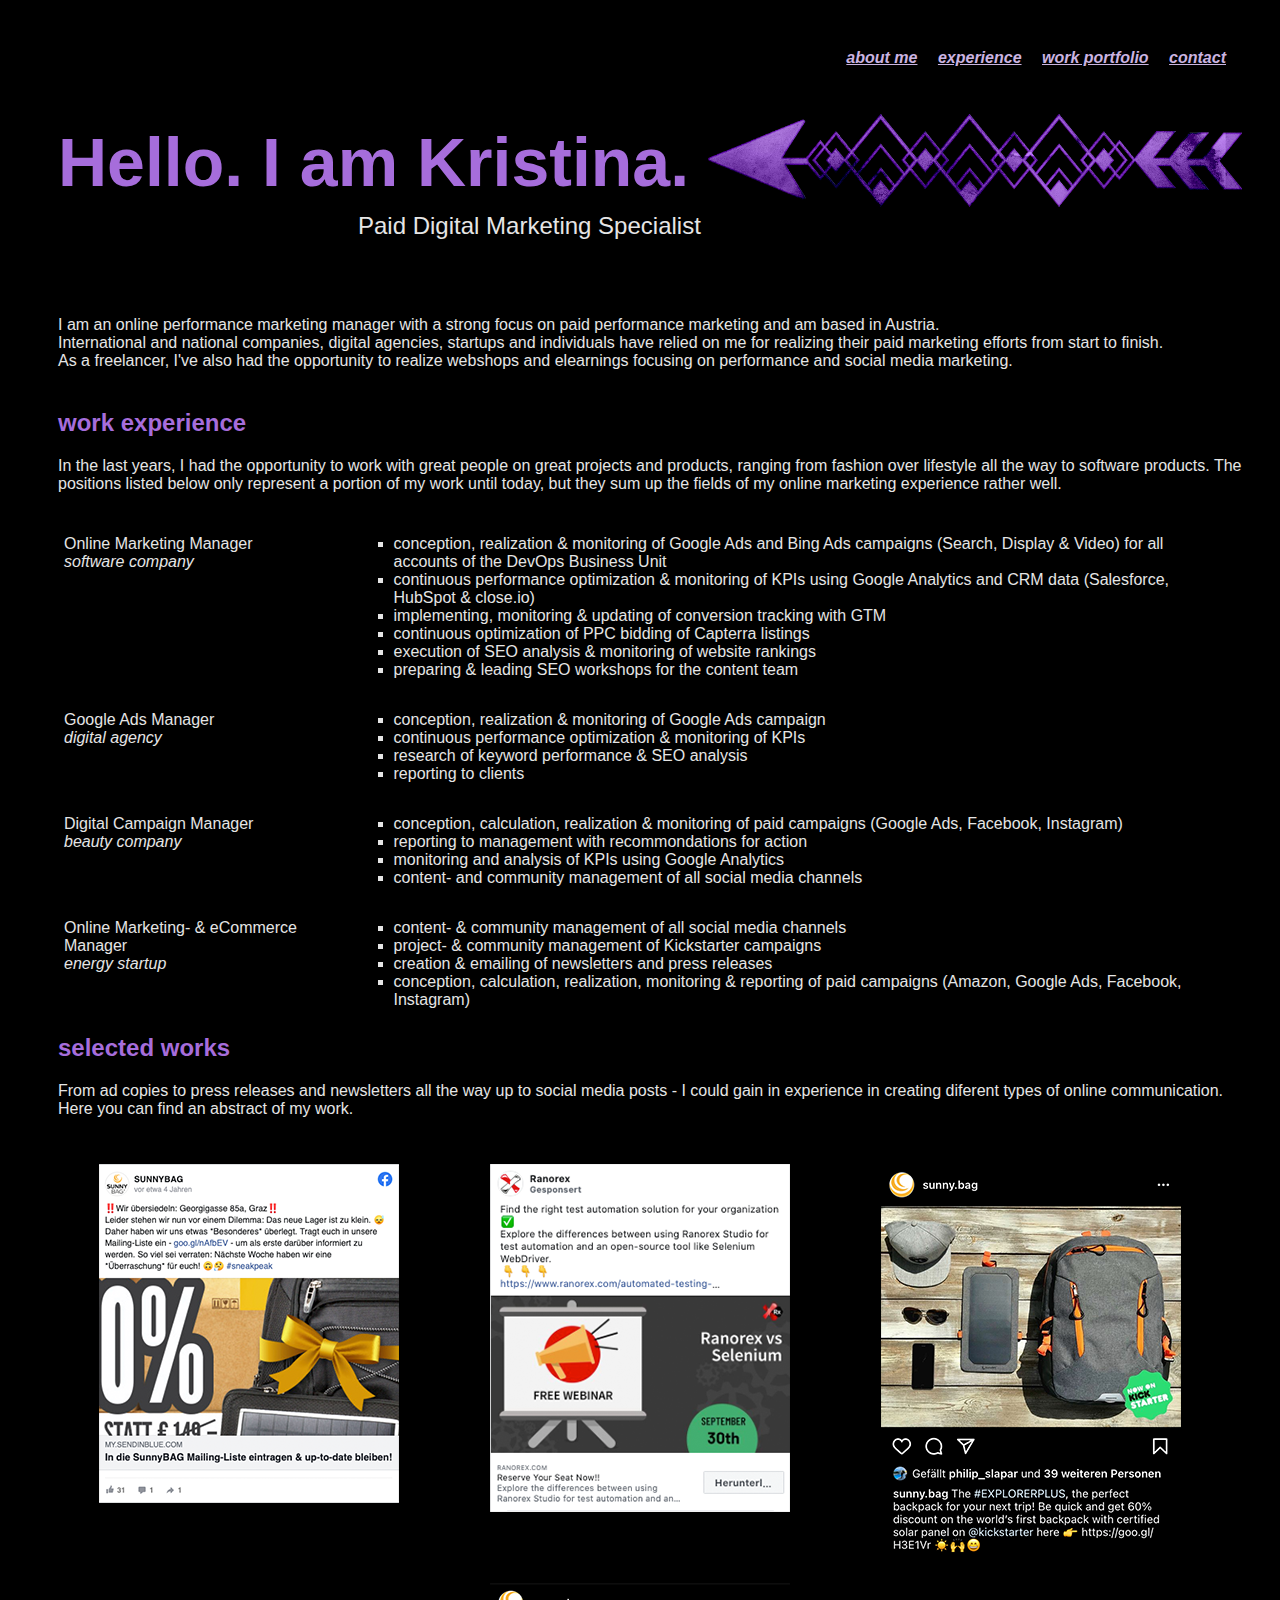
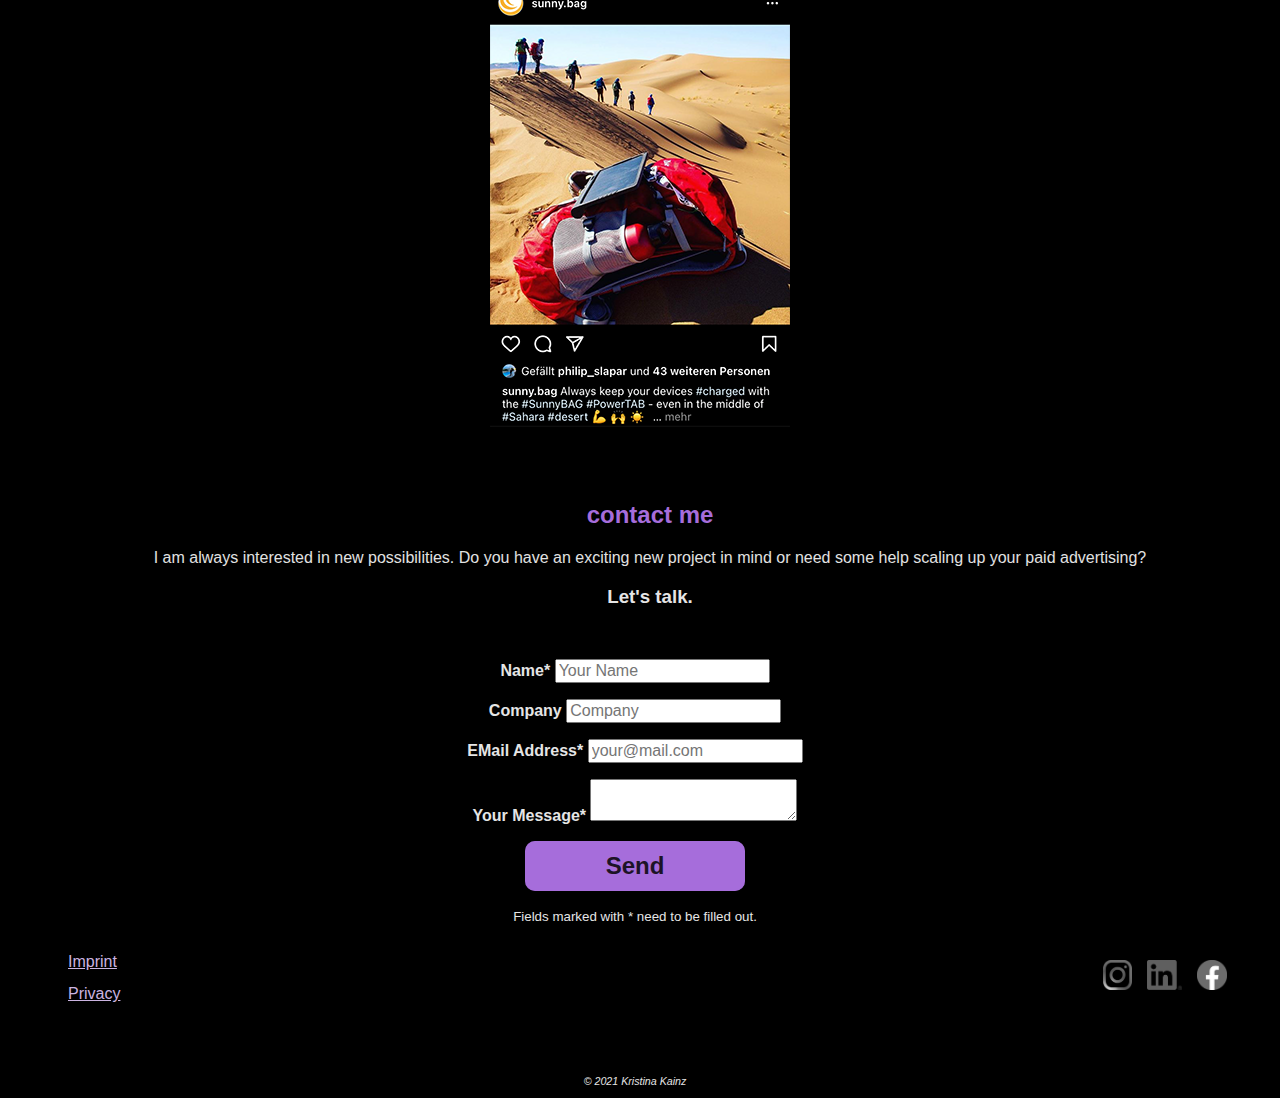
==== commit 13160605: "final touches" ====
--- a/index.html
+++ b/index.html
@@ -16,6 +16,7 @@
 		<meta name="google" content="nositelinkssearchbox" />	
 		<meta name="robots" content="..., ..." />
 		<meta name="http-equiv" content="X-Robots-Tag : noindex, follow" />
+		<meta name="viewport" content="width=device-width, inital-scale=1"/>
 		
 		<!-- Global site tag (gtag.js) - Google Analytics -->
 		<script async src="https://www.googletagmanager.com/gtag/js?id=G-42JFJPJDGR"></script>
@@ -128,7 +129,7 @@
 			-->
 			<div class="selectwork">
 				<h2>selected works</h2>
-				<p>From ad copies to press releases and newsletters all the way up to social media posts - ...<br>
+				<p>From ad copies to press releases and newsletters all the way up to social media posts - I could gain in experience in creating diferent types of online communication.<br>
 					Here you can find an abstract of my work.
 				</p>
 			</div>
@@ -148,13 +149,16 @@
 			<div class="contactform">
 				<form class="form" action="https://formspree.io/f/mdopjwjq" method="POST">
   					<div class="form-group">
-    				<label>Name*<input type="text" class="form-control" name="name" placeholder="Your Name" required="required"></label>
+    				<label>Name*
+						<input type="text" class="form-control" name="name" placeholder="Your Name" required="required"></label>
   					</div>
 				  <div class="form-group">
-					<label>Company<input type="text" class="form-control" name="company" placeholder="Company"></label>
+					<label>Company
+						<input type="text" class="form-control" name="company" placeholder="Company"></label>
 				  </div>
 				  <div class="form-group">
-					<label>EMail Address*<input type="email" class="form-control" name="email_name" placeholder="your@mail.com" required="required"></label>
+					<label>EMail Address*
+						<input type="email" class="form-control" name="your-email-address" placeholder="your@mail.com" required="required"></label>
 				  </div>
 				  <div class="form-group">
 					<label>Your Message*
@@ -180,9 +184,9 @@
 				</nav>
 			</div>
 			<div class="socialmedia-handles">
-				<a href="https://www.facebook.com/kristina.kainz1" target="_blank"><img class="sm-icons" src="f_logo_RGB-Blue_1024.png" alt="Facebook"/></a>
-				<a href="https://www.linkedin.com/in/kristina-k-226891139/" target="_blank"><img class="sm-icons" src="LI-In-Bug.png" alt="LinkedIn"/></a>
-				<a href="https://www.instagram.com/__krissi_k__/" target="_blank"><img class="sm-icons" src="ig-icon.png" alt="Instagram"/></a>
+				<a href="https://www.facebook.com/kristina.kainz1" target="_blank" rel="noreferrer"><img class="sm-icons" src="f_logo_RGB-Blue_1024.png" alt="Facebook"/></a>
+				<a href="https://www.linkedin.com/in/kristina-k-226891139/" target="_blank" rel="noreferrer"><img class="sm-icons" src="LI-In-Bug.png" alt="LinkedIn"/></a>
+				<a href="https://www.instagram.com/__krissi_k__/" target="_blank" rel="noreferrer"><img class="sm-icons" src="ig-icon.png" alt="Instagram"/></a>
 			</div>
 			<div class="copyright">
 				&#169; 2021 Kristina Kainz
--- a/main.css
+++ b/main.css
@@ -178,7 +178,6 @@
 .kontaktteil{
 	min-height: 150px;
 	width: inherit;
-	padding-top: 10px;
 	padding-left: 30px;
 	text-align: center;
 	background: #000;
@@ -195,6 +194,7 @@
 
 .form-group{
 	padding: 0.5rem;
+	font-weight: bolder;
 }
 
 #info-form{
